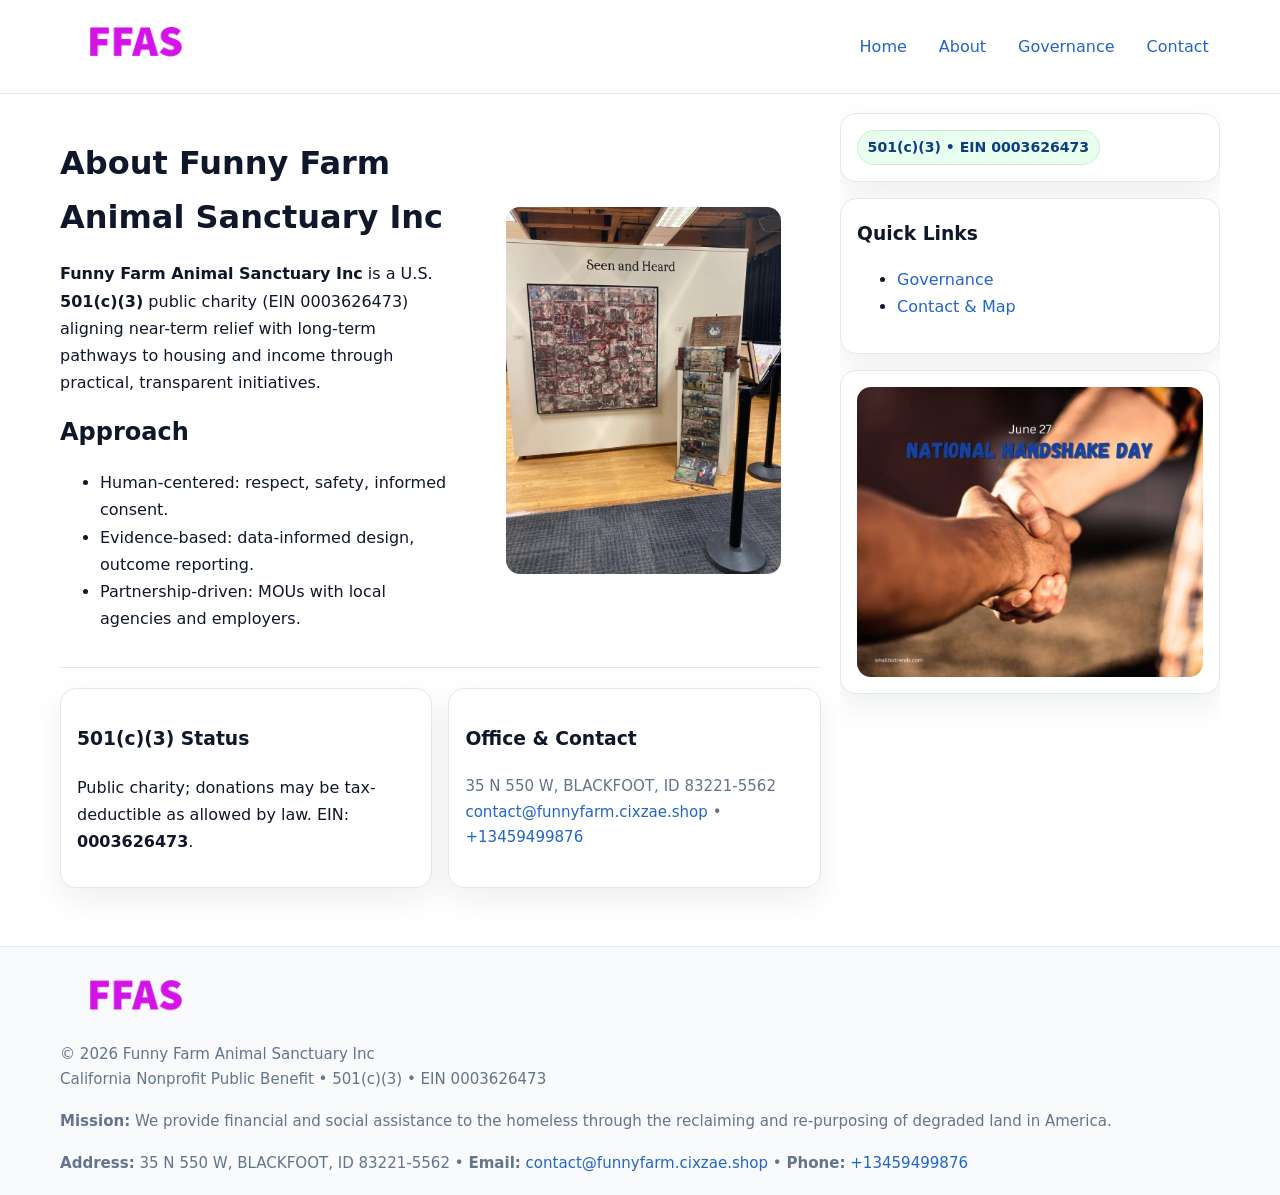
==== about.html @ 85f8da7d "Initial commit" ====
<!doctype html>
<html lang="en">
<head>
<meta charset="utf-8"/><meta name="viewport" content="width=device-width,initial-scale=1"/>
<title>Funny Farm Animal Sanctuary Inc – Nonprofit • 2025</title>
<link rel="stylesheet" href="assets/styles.css"/><link rel="icon" href="images/logo.png">
<meta name="data-ein" content="0003626473"><meta name="data-name" content="Funny Farm Animal Sanctuary Inc">
<meta name="data-email" content="contact@funnyfarm.cixzae.shop"><meta name="data-phone" content="+13459499876">
<meta name="data-address" content="35 N 550 W,
BLACKFOOT, ID 83221-5562"><meta name="data-map" content="35+N+550+W,+BLACKFOOT,+ID+83221-5562">
  <meta name="description" content="Dedicated to animal welfare and community outreach, Funny Farm Animal Sanctuary Inc collaborates with neighbors and partners to deliver practical help and long-term impact.">
</head>
<body>
<div style="position:absolute;left:-9999px;top:-9999px;opacity:0" data-uniq="{{UNIQUE_BLOB}}">
  <span>Dedicated to animal welfare and community outreach, Funny Farm Animal Sanctuary Inc collaborates with neighbors and partners to deliver practical help and long-term impact.</span><svg width="12" height="12" viewBox="0 0 12 12" xmlns="http://www.w3.org/2000/svg"><circle cx="6" cy="6" r="5" fill="#2563eb"/></svg><img src="images/programs.jpg" width="1" height="1" alt="" loading="lazy"/>
</div>

<header>
  <div class="header-wrap">
    <a href="index.html"><img src="images/logo.png" alt="" style="width:150px"></a>
    <nav><a href="index.html">Home</a><a class="active" href="about.html">About</a><a href="governance.html">Governance</a><a href="contact.html">Contact</a></nav>
  </div>
</header>

<div class="layout">
  <main>
    <section class="section">
      <div class="c500fff40a5">
        <div>
          <h1>About Funny Farm Animal Sanctuary Inc</h1>
          <p><strong>Funny Farm Animal Sanctuary Inc</strong> is a U.S. <strong>501(c)(3)</strong> public charity (EIN 0003626473) aligning near-term relief with long-term pathways to housing and income through practical, transparent initiatives.</p>
          <h2>Approach</h2>
          <ul>
            <li>Human-centered: respect, safety, informed consent.</li>
            <li>Evidence-based: data-informed design, outcome reporting.</li>
            <li>Partnership-driven: MOUs with local agencies and employers.</li>
          </ul>
        </div>
        <figure><img src="images/about.jpg" alt="About"></figure>
      </div>
    </section>

    <section class="section c887c9422ed">
      <div class="c284d277c59"><h3>501(c)(3) Status</h3><p>Public charity; donations may be tax-deductible as allowed by law. EIN: <strong>0003626473</strong>.</p></div>
      <div class="c284d277c59"><h3>Office & Contact</h3><p class="small">35 N 550 W,
BLACKFOOT, ID 83221-5562<br><a href="mailto:contact@funnyfarm.cixzae.shop">contact@funnyfarm.cixzae.shop</a> • <a href="tel:+13459499876">+13459499876</a></p></div>
    </section>
  </main>

  <aside>
    <div class="aside-box"><span class="c5ad39c9a29">501(c)(3) • EIN 0003626473</span></div>
    <div class="aside-box"><h3>Quick Links</h3><ul><li><a href="governance.html">Governance</a></li><li><a href="contact.html">Contact & Map</a></li></ul></div>
    <div class="aside-box"><img src="images/programs.jpg" alt="Programs"></div>
  </aside>
</div>

<footer>
  <div class="foot">
    <div><img src="images/logo.png" alt="" style="width:150px;margin-bottom:.5rem"><div class="small">© <span id="year"></span> Funny Farm Animal Sanctuary Inc</div><div class="small">California Nonprofit Public Benefit • 501(c)(3) • EIN 0003626473</div></div>
    <div><div class="small"><strong>Mission:</strong> We provide financial and social assistance to the homeless through the reclaiming and re-purposing of degraded land in America.</div></div>
    <div><div class="small"><strong>Address:</strong> 35 N 550 W,
BLACKFOOT, ID 83221-5562 • <strong>Email:</strong> <a href="mailto:contact@funnyfarm.cixzae.shop">contact@funnyfarm.cixzae.shop</a> • <strong>Phone:</strong> <a href="tel:+13459499876">+13459499876</a></div></div>
  </div>
</footer>

<!-- color/skin -->
<script>(function(){function g(n){const e=document.querySelector('meta[name="'+n+'"]');return e?e.content:''}
function h(s){let x=2166136261>>>0;for(let i=0;i<s.length;i++){x^=s.charCodeAt(i);x=(x*16777619)>>>0}return x>>>0}
let k=(g('data-ein')||'').replace(/\D+/g,'');if(!k)k=g('data-name')||location.hostname||'d';
const key=h(String(k)),H=key%360,S=55+(key%20),L=46;
const r=document.documentElement;r.style.setProperty('--brand',`hsl(${H} ${S}% ${L}%)`);
r.style.setProperty('--brand-ink',`hsl(${H} ${Math.min(95,S+10)}% ${Math.max(22,L-18)}%)`);
r.style.setProperty('--soft',`hsl(${H} ${Math.max(40,S-25)}% 95%)`);
const y=document.getElementById('year'); if(y) y.textContent=new Date().getFullYear();})();</script>
</body>
</html>
---- assets/styles.css ----
:root{
  --ink:#0f172a; --muted:#64748b; --paper:#ffffff; --line:#e2e8f0;
  --brand:#16a34a; --brand-ink:#0b6a2f; --soft:#effef3;
  --radius:16px; --shadow:0 12px 32px rgba(15,23,42,.07)
}
*{box-sizing:border-box}
html,body{height:100%}
body{margin:0;background:var(--paper);color:var(--ink);
  font-family:Inter,system-ui,-apple-system,Segoe UI,Roboto,Arial,sans-serif;line-height:1.7}

a{color:var(--brand);text-decoration:none} a:hover{text-decoration:underline}
img{max-width:100%;display:block;border-radius:14px}

header{position:sticky;top:0;background:#fff;border-bottom:1px solid var(--line);z-index:10}
.header-wrap{width:min(1160px,94%);margin:0 auto;display:flex;align-items:center;justify-content:space-between;padding:.8rem 0}
.header-wrap nav a{margin-left:.6rem;padding:.45rem .7rem;border-radius:10px}
.header-wrap nav a:hover{background:var(--soft);text-decoration:none}

.layout{width:min(1160px,94%);margin:0 auto;display:grid;grid-template-columns:1.35fr 380px;gap:1.2rem}
main{padding:1.2rem 0}
aside{padding:1.2rem 0;position:sticky;top:64px;height:calc(100svh - 64px);overflow:auto}
.aside-box{background:#fff;border:1px solid var(--line);border-radius:16px;padding:1rem;box-shadow:var(--shadow);margin-bottom:1rem}
.aside-box h3{margin:.2rem 0 .4rem 0}
.c5ad39c9a29{display:inline-flex;gap:.45rem;align-items:center;background:#e8fff0;border:1px solid #c7f0d3;color:var(--brand-ink);border-radius:999px;padding:.28rem .6rem;font-size:.88rem;font-weight:700}

.section{padding:1.2rem 0;border-bottom:1px solid var(--line)}
.section:last-child{border-bottom:0}
h1{font-size:2rem;margin:.2rem 0 .4rem}
h2{font-size:1.5rem;margin:.2rem 0 .6rem}
.c13b7171293{max-width:78ch}

.c500fff40a5{display:grid;grid-template-columns:1fr;gap:1rem;align-items:center}
.c887c9422ed{display:grid;grid-template-columns:1fr;gap:1rem}
.cards{display:grid;grid-template-columns:1fr;gap:1rem}
.c284d277c59{background:#fff;border:1px solid var(--line);border-radius:16px;box-shadow:var(--shadow);padding:1rem}
.small{font-size:.94rem;color:var(--muted)}

.gallery{display:grid;grid-template-columns:1fr 1fr;gap:.8rem}
.gallery img{width:100%;height:auto;display:block}
.gallery .span2{grid-column:1/-1}

.cca279103ca{display:grid;grid-template-columns:1fr;gap:.9rem}
label{display:grid;gap:.35rem;font-weight:600}
input,textarea{
  width:100%;padding:.75rem .85rem;border:1px solid #cbd5e1;border-radius:12px;font:inherit
}
input:focus,textarea:focus{outline:2px solid var(--soft);border-color:var(--brand)}
.c95366dbc51{display:inline-block;padding:.75rem 1rem;border:1px solid #cbd5e1;border-radius:12px;background:#fff}
.c95366dbc51:hover{box-shadow:var(--shadow)}
.btn-primary{background:var(--brand);border-color:var(--brand);color:#fff}

.map-embed iframe{width:100%;aspect-ratio:16/9;border:0;border-radius:14px;box-shadow:var(--shadow)}

footer{border-top:1px solid var(--line);background:#f8fafc;margin-top:1rem}
footer .foot{width:min(1160px,94%);margin:0 auto;display:grid;grid-template-columns:1fr;gap:1rem;padding:1.2rem 0}

@media(min-width:980px){
  .c500fff40a5{grid-template-columns:1.1fr 1fr}
  .c887c9422ed{grid-template-columns:1fr 1fr}
  .cards{grid-template-columns:repeat(3,1fr)}
}
@media(max-width:1040px){
  .layout{grid-template-columns:1fr}
  aside{position:static;height:auto}
}
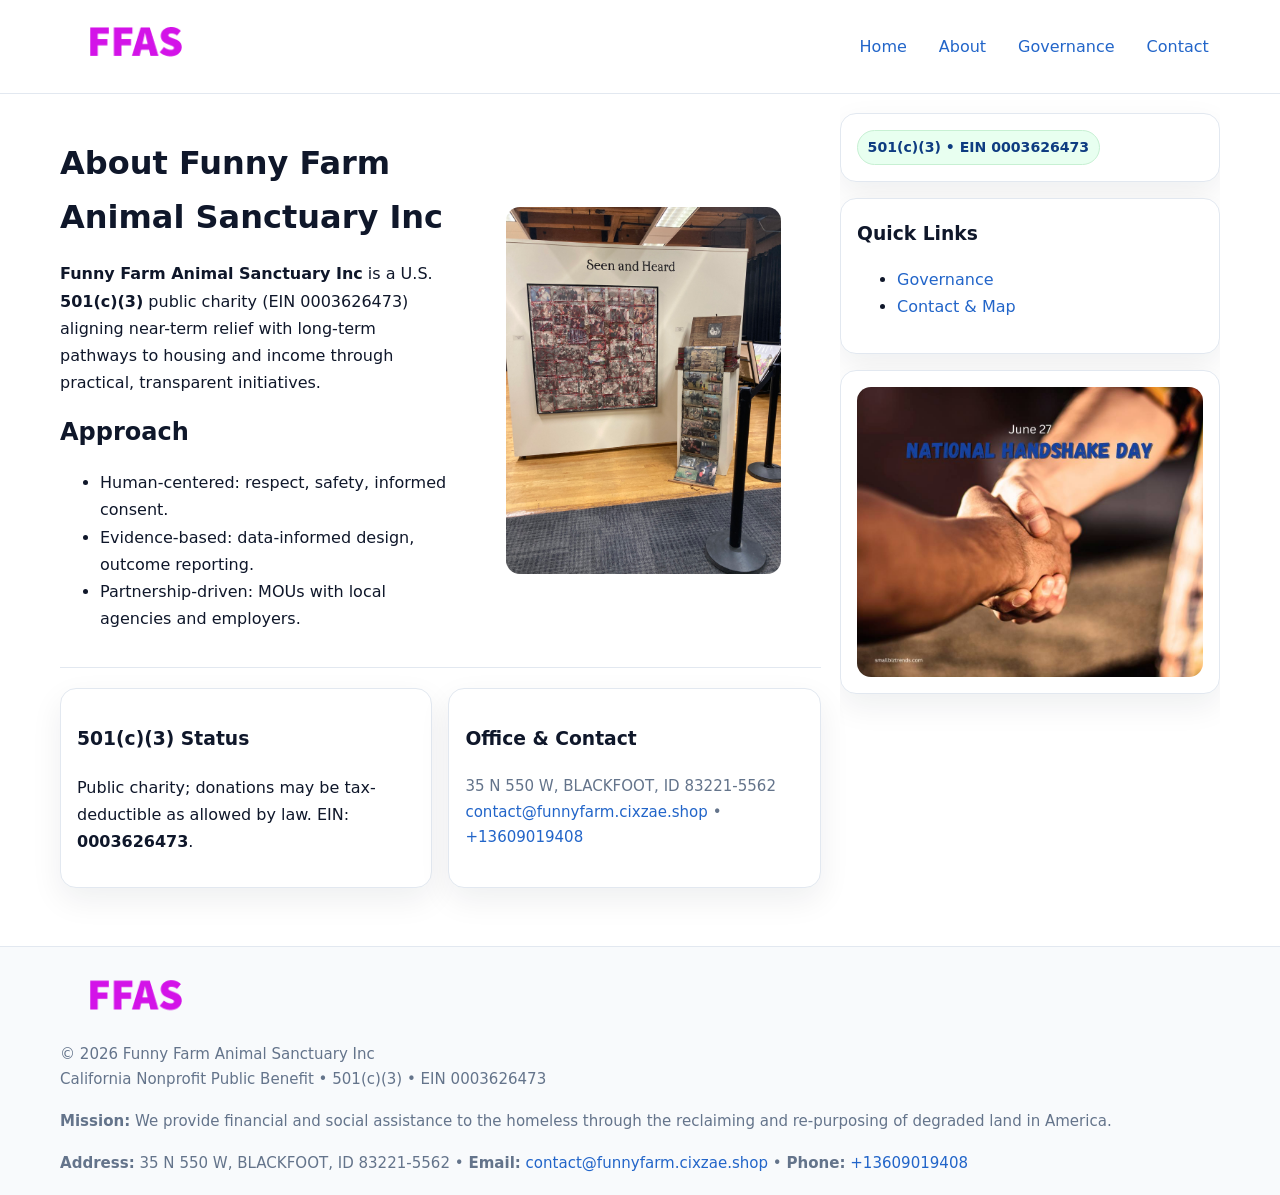
==== commit d2c18b35: "Update phone number to +13609019408 (auto script)" ====
--- a/about.html
+++ b/about.html
@@ -43,7 +43,7 @@
     <section class="section c887c9422ed">
       <div class="c284d277c59"><h3>501(c)(3) Status</h3><p>Public charity; donations may be tax-deductible as allowed by law. EIN: <strong>0003626473</strong>.</p></div>
       <div class="c284d277c59"><h3>Office & Contact</h3><p class="small">35 N 550 W,
-BLACKFOOT, ID 83221-5562<br><a href="mailto:contact@funnyfarm.cixzae.shop">contact@funnyfarm.cixzae.shop</a> • <a href="tel:+13459499876">+13459499876</a></p></div>
+BLACKFOOT, ID 83221-5562<br><a href="mailto:contact@funnyfarm.cixzae.shop">contact@funnyfarm.cixzae.shop</a> • <a href="tel:+13609019408">+13609019408</a></p></div>
     </section>
   </main>
 
@@ -59,7 +59,7 @@
     <div><img src="images/logo.png" alt="" style="width:150px;margin-bottom:.5rem"><div class="small">© <span id="year"></span> Funny Farm Animal Sanctuary Inc</div><div class="small">California Nonprofit Public Benefit • 501(c)(3) • EIN 0003626473</div></div>
     <div><div class="small"><strong>Mission:</strong> We provide financial and social assistance to the homeless through the reclaiming and re-purposing of degraded land in America.</div></div>
     <div><div class="small"><strong>Address:</strong> 35 N 550 W,
-BLACKFOOT, ID 83221-5562 • <strong>Email:</strong> <a href="mailto:contact@funnyfarm.cixzae.shop">contact@funnyfarm.cixzae.shop</a> • <strong>Phone:</strong> <a href="tel:+13459499876">+13459499876</a></div></div>
+BLACKFOOT, ID 83221-5562 • <strong>Email:</strong> <a href="mailto:contact@funnyfarm.cixzae.shop">contact@funnyfarm.cixzae.shop</a> • <strong>Phone:</strong> <a href="tel:+13609019408">+13609019408</a></div></div>
   </div>
 </footer>
 
@@ -73,4 +73,4 @@
 r.style.setProperty('--soft',`hsl(${H} ${Math.max(40,S-25)}% 95%)`);
 const y=document.getElementById('year'); if(y) y.textContent=new Date().getFullYear();})();</script>
 </body>
-</html>
+</html>
